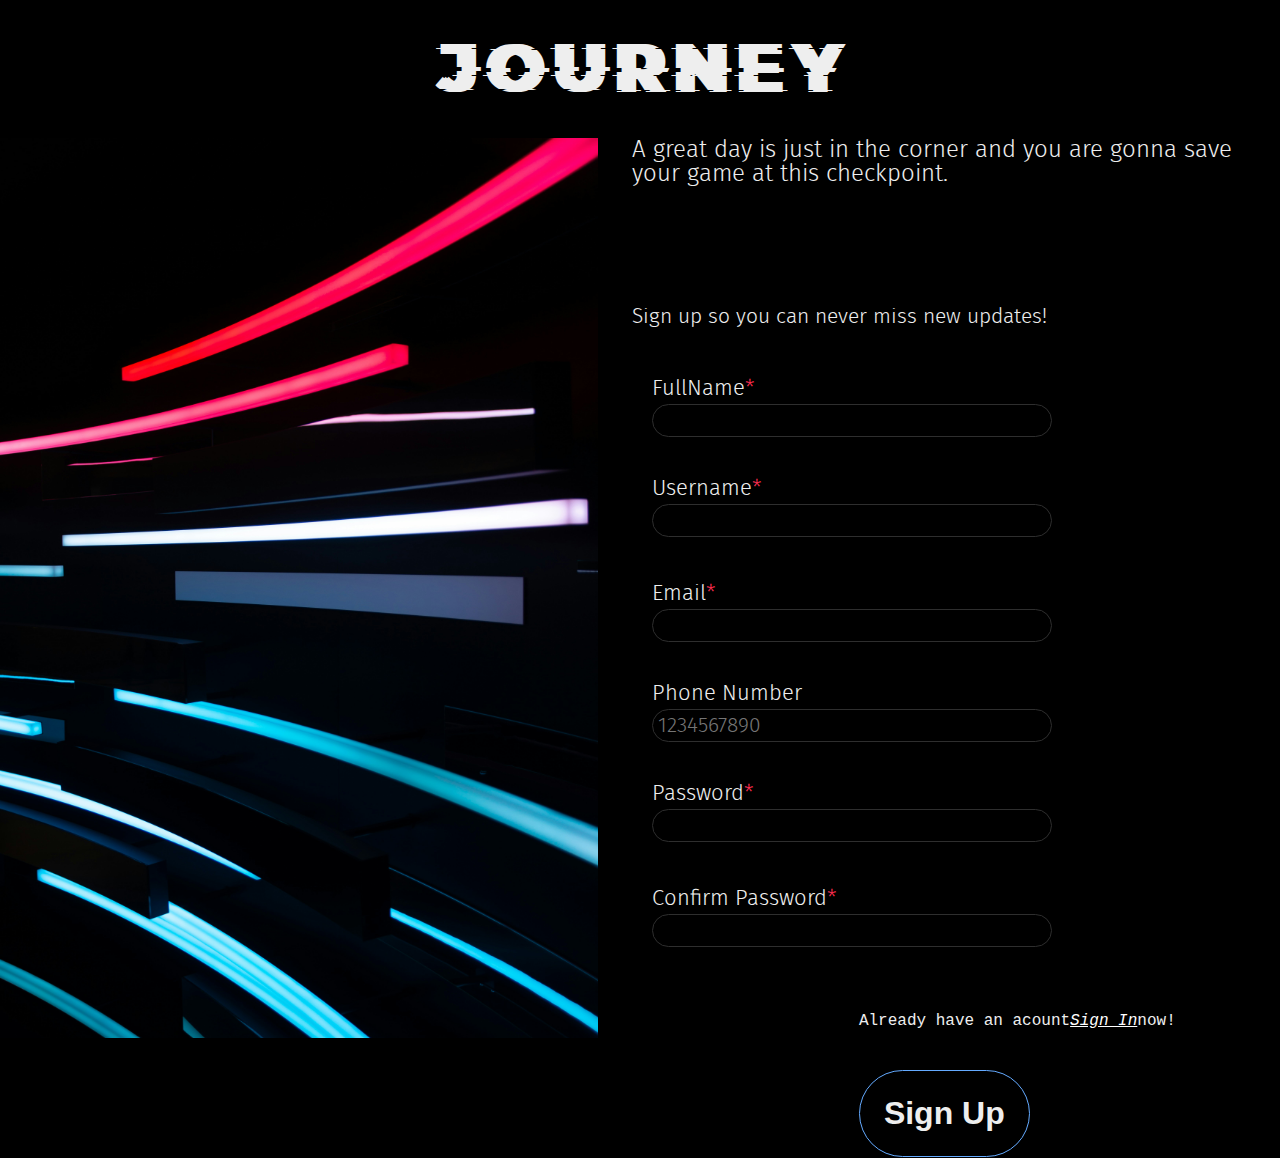
==== docs/index.html @ b0f0ec62 "Add Signup and Login form" ====
<!DOCTYPE html>
<html lang="en">
<head>
    <meta charset="UTF-8">
    <meta name="viewport" content="width=device-width, initial-scale=1.0">
    <title>Document</title>
    <link rel="stylesheet" href="styles.css">
</head>
<body>
  <header>
    <div class="title">Journey</div>
  </header>
    <main class="content">
        <div class="image">
            <img src="./assets/cover.jpg" alt="Modern multiple threads on a black background">
        </div>
        <div>
            <div class="details">
                A great day is just in the corner and you are gonna save your game at this checkpoint.
            </div>
            <form>
                <div class="box">
                    <div>
                        <legend class="lgd">Sign up so you can never miss new updates!</legend>
                    </div>
                    <div class="fillbox">
                        <div>
                            <label for="name">FullName<span class="rqd">*</span></label>
                            <input type="text" required name="fullname" id="name">
                        </div>
                        <div>
                            <label for="username">Username<span class="rqd">*</span></label>
                            <input type="text" required name="username" id="username" aria-describedby="username">
                            <p id="username"></p>
                        </div>
                        <div>
                            <label for="useremail">Email<span class="rqd">*</span></label>
                            <input type="email" required name="useremail" id="useremail">
                        </div>
                        <div>
                            <label for="mobile">Phone Number</label>
                            <input type="text" id="mobile" inputmode="numeric" placeholder="1234567890">
                        </div>
                        <div>
                            <label for="pwd">Password<span class="rqd">*</span></label>
                            <input type="password" required name="password" id="pwd" aria-describedby="pwd" minlength="8" maxlength="20">
                            <p id="pwd"></p>
                        </div>
                        <div>
                            <label for="pwdconfirm">Confirm Password<span class="rqd">*</span></label>
                            <input type="password" required name="confirm" id="pwdconfirm" aria-describedby="confirm">
                            <p id="confirm"></p>
                        </div>
                    </div>
                </div>
                <div id="signInPage">
                    Already have an acount<a href="sign_in.html" target="_self">Sign In</a>now!
                </div>
                <div>
                    <button id="submit">Sign Up</button>
                </div>
            </form>
        </div>
    </main>
    <footer>
        <div class="credit"></div>
    </footer>
    <script src="main.js"></script>
</body>
</html>
---- docs/styles.css ----
* {
    padding: 0;
    margin: 0;
    box-sizing: border-box;
}

@font-face {
    font-family: 'title';
    src: url('./assets/those_glitch_regular-webfont.woff2') format('woff2'),
         url('./assets/those_glitch_regular-webfont.woff') format('woff');
    font-weight: normal;
    font-style: normal;
}

@font-face {
    font-family: 'sanslight';
    src: url('./assets/firasans-light-webfont.woff2') format('woff2'),
         url('./assets/firasans-light-webfont.woff') format('woff');
    font-weight: normal;
    font-style: normal;
}

body {
    display: flex;
    flex-direction: column;
    justify-content: center;
    width: 100vw;
    background-color: black;
}
header {
    display: flex;
    padding: 30px;
    width: 100vw;
    justify-content: center;
    align-self: center;
    font: 3em 'title';
    color: #eee;
}

.content {
    display: flex;
}
img {
    height: 100vh;
}

main>div+div {
    display: flex;
    align-items: center;
    gap: 40px;
    flex-direction: column;
    color: #eee;
    background-color: black;
}
form {
    display: flex;
    flex-direction: column;
    gap: 40px;
}

.box {
    display: flex;
    flex-direction: column;
    gap: 30px;
    font: 1.3rem 'sanslight';
    margin-top: 80px;
}
form {
    margin-left: 5%;
}

.details {
    margin-left: 5%;
    font: 1.5rem 'sanslight';
}
.fillbox {
    flex-wrap: wrap;
    display: flex;

}

form>div>div+div>div {
    padding: 20px;
    font-size: 1.4rem;
    display: flex;
    flex-direction: column;
    gap: 5px;
}
.rqd {
    color: #fa2d4e;
}
input {
    color: #d9d9d9;
    padding: 5px;
    width: 400px;
    font: 1.3rem 'sanslight';
    border-radius: 30px;
    border: solid 1px rgb(46, 46, 46);
    background-color: black;
}
form>div+div {
    display: flex;
    margin-left: 35%;
}
button {
    background-color: black;
    padding: 1.5rem;
    color: #eee;
    border-radius: 3rem;
    border: 1px solid rgb(100, 170, 255);
    font: 2rem Helvetica;
    font-weight: 600;
}
button:hover,
button:focus {
    background-color: rgb(100, 170, 255);
}

p {
    font: 1rem monospace;
}

input:hover:invalid {
    border: 1px solid #b92326;
}
input:required:valid {
    border: 1px solid rgb(100, 170, 255);
}

input:valid + label>span {
    border: 1px solid rgb(100, 170, 255);
}

p {
    color: #b92326;
}
#signInPage {
    font: 1rem monospace;
}
a {
    font-style: italic;
    color: white;
}
@media only screen and (max-width: 400px) {
    .content {
        display: flex;
        flex-direction: column;
    }
    * {
        scale: 96%;
    }
    img {
        width: 100vw;
        margin: 0;
    }
}
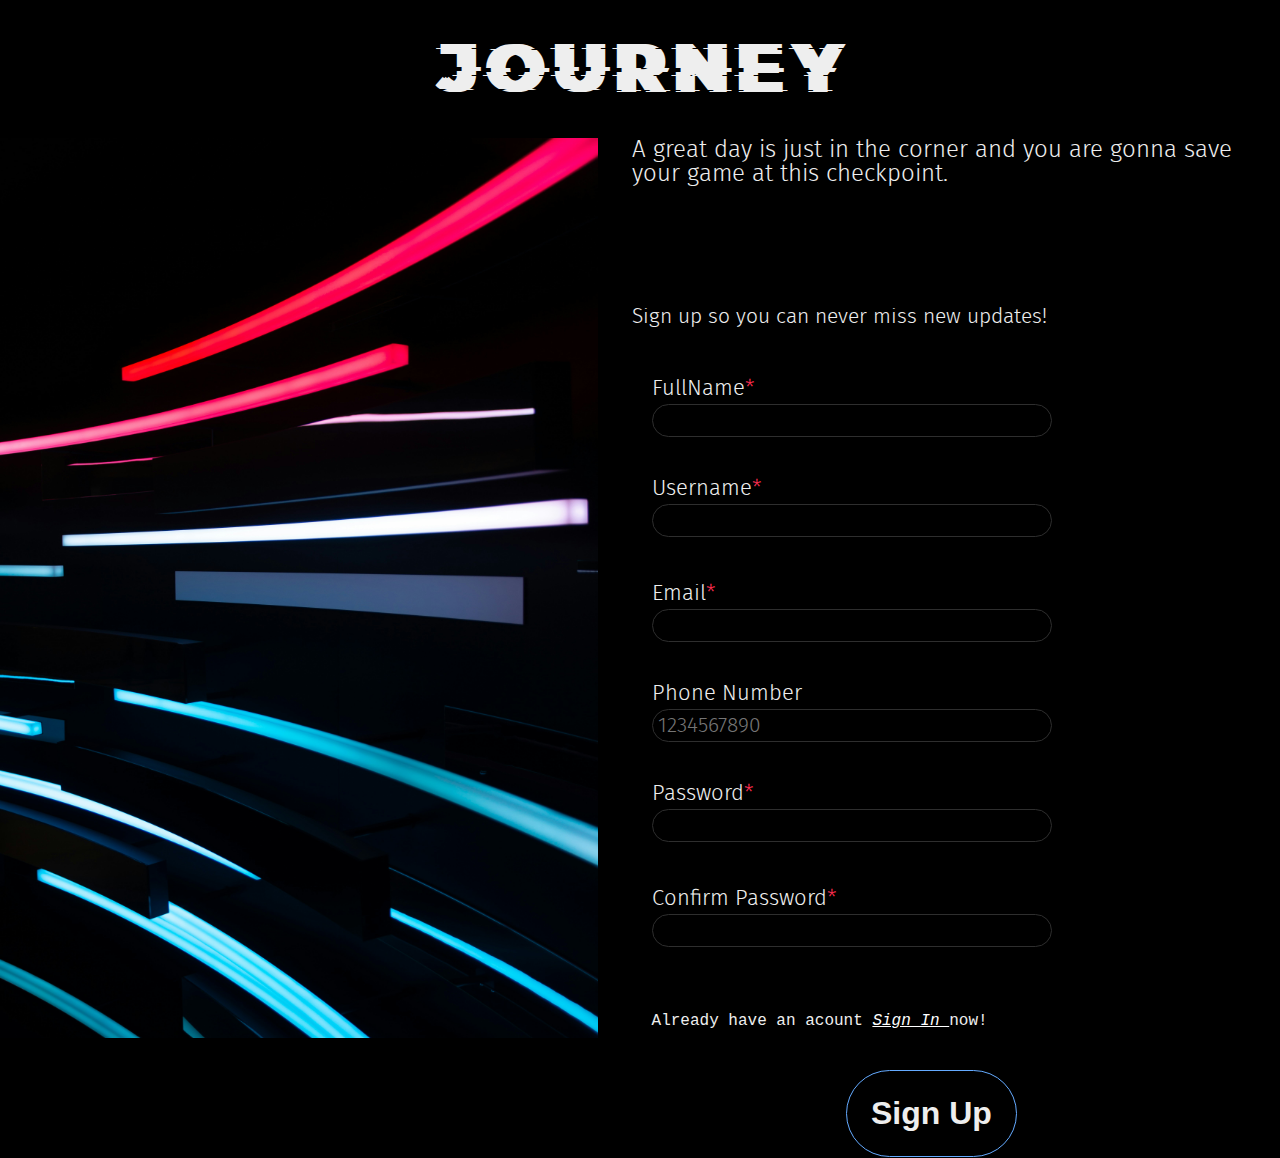
==== commit 01ac2dbc: "Add succesfull account creation page" ====
--- a/docs/index.html
+++ b/docs/index.html
@@ -18,7 +18,7 @@
             <div class="details">
                 A great day is just in the corner and you are gonna save your game at this checkpoint.
             </div>
-            <form>
+            <form action="successfull.html">
                 <div class="box">
                     <div>
                         <legend class="lgd">Sign up so you can never miss new updates!</legend>
@@ -30,12 +30,12 @@
                         </div>
                         <div>
                             <label for="username">Username<span class="rqd">*</span></label>
-                            <input type="text" required name="username" id="username" aria-describedby="username">
+                            <input type="text" required pattern="[a-zA-Z0-9][^\s]+" name="username" id="username" aria-describedby="username">
                             <p id="username"></p>
                         </div>
                         <div>
                             <label for="useremail">Email<span class="rqd">*</span></label>
-                            <input type="email" required name="useremail" id="useremail">
+                            <input type="email" required name="useremail" id="useremail" autocomplete="usermail">
                         </div>
                         <div>
                             <label for="mobile">Phone Number</label>
@@ -54,7 +54,7 @@
                     </div>
                 </div>
                 <div id="signInPage">
-                    Already have an acount<a href="sign_in.html" target="_self">Sign In</a>now!
+                    <div>Already have an acount <a href="sign_in.html" target="_self"> Sign In </a>now!</div>
                 </div>
                 <div>
                     <button id="submit">Sign Up</button>
@@ -65,6 +65,7 @@
     <footer>
         <div class="credit"></div>
     </footer>
-    <script src="main.js"></script>
+    <script src="main.js">
+    </script>
 </body>
 </html>--- a/docs/styles.css
+++ b/docs/styles.css
@@ -98,9 +98,8 @@
     border: solid 1px rgb(46, 46, 46);
     background-color: black;
 }
-form>div+div {
-    display: flex;
-    margin-left: 35%;
+form>div+div>button {
+    margin-left: 33%;
 }
 button {
     background-color: black;
@@ -135,11 +134,23 @@
     color: #b92326;
 }
 #signInPage {
+    margin-left: 3%;
     font: 1rem monospace;
 }
 a {
     font-style: italic;
     color: white;
+}
+.succesImageContainer {
+    width: 100vw;
+    display: flex;
+    justify-content: center;
+}
+
+div>img.successImage {
+    width: 300px;
+    margin-bottom: 300px;
+    
 }
 @media only screen and (max-width: 400px) {
     .content {
@@ -153,4 +164,7 @@
         width: 100vw;
         margin: 0;
     }
+    form {
+        margin: 0%;
+    }
 }